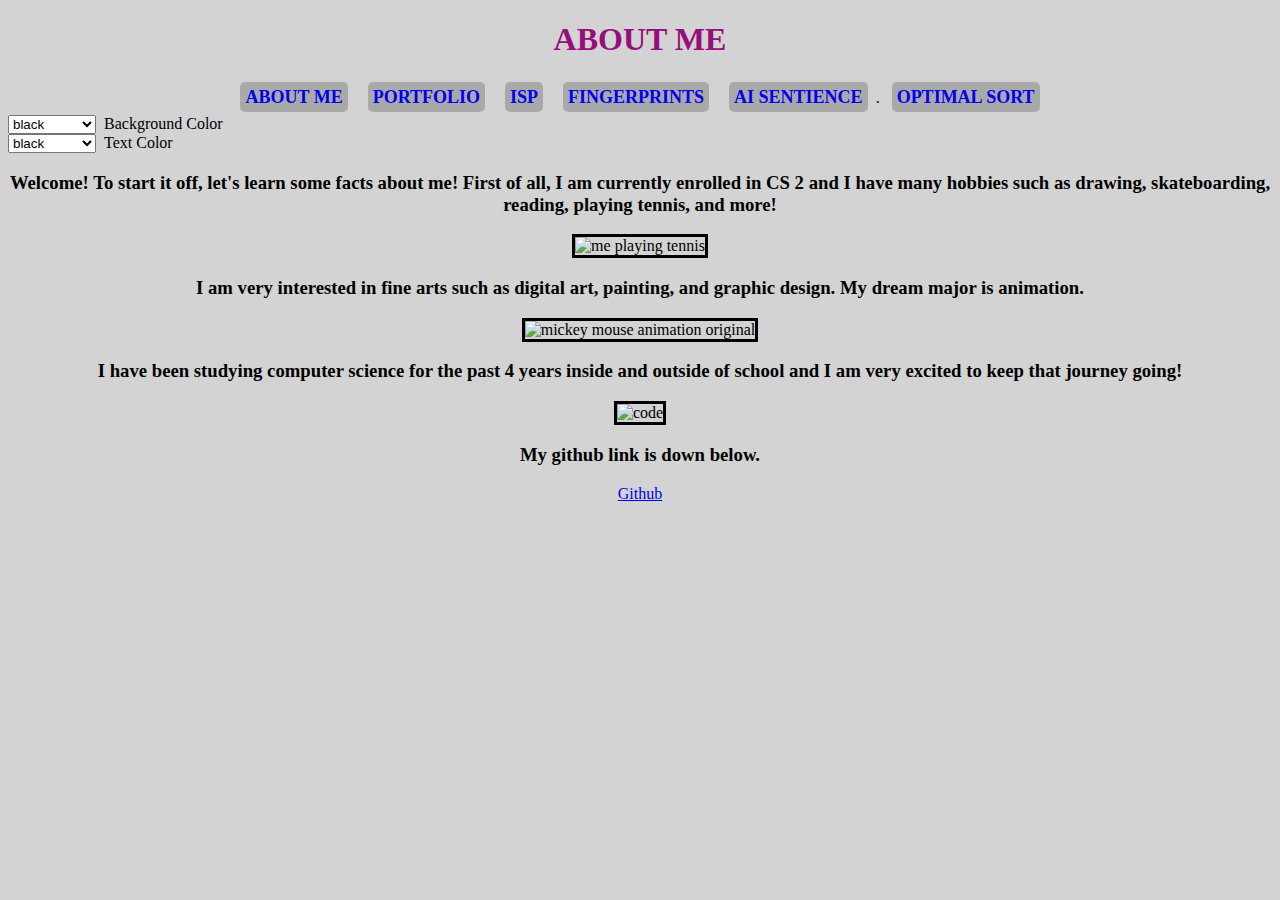
==== index.html @ 27ff57e9 "modified:   CS-II/Essays/AI Sentience.html 	modified:   CS-II/Essays/fingerprints.html 	modified:   " ====
<!DOCTYPE html>
<html>
  <head>
    <link rel="stylesheet" href="CS-II/style.css"/>
    <body>
      <header>
	<h1>About Me</h1>
      </header>
      <div style="padding: 7px">
	<a href="index.html" class='navBar'>ABOUT ME</a>
	&nbsp; &nbsp;
	<a href="CS-II/portfolioreal.html" class='navBar'>PORTFOLIO</a>
	&nbsp; &nbsp;
	<a href="CS-II/isp.html" class='navBar'>ISP</a>
	&nbsp; &nbsp;
	<a href="CS-II/Essays/fingerprints.html" class='navBar'>FINGERPRINTS</a>
	&nbsp; &nbsp;
	<a href="CS-II/Essays/AI Sentience.html" class='navBar'>AI SENTIENCE</a>
	&nbsp;. &nbsp;
	<a href="CS-II/Projects/Optimal Sort.html" class='navBar'>OPTIMAL SORT</a> 
      </div>

      <select name="clr" onchange="document.bgColor=this.options[this.selectedIndex].value" size="1">
	<br>
	<option value="black">black
	<option value="orange">orange
	<option value="flamingred">fuschia
	<option value="lightyellow">light yellow
	<option value="green">green
	<option value="cyan">cyan
	<option value="yellow">yellow
	<option value="red">red
	<option value="white">white</option>
      </select>&nbsp;&nbsp;Background Color

      <br>
      <select name="clr" onchange="document.fgColor=this.options[this.selectedIndex].value" size="1">
	<br>
	<option value="black">black
	<option value="orange">orange
	<option value="flamingred">fuschia
	<option value="lightyellow">light yellow
	<option value="cyan">cyan
	<option value="yellow">yellow
	<option value="red">red
	<option value="white">white</option>
	</select>&nbsp;&nbsp;Text Color

      <main>
	<h3>Welcome! To start it off, let's learn some facts about me! First of all, I am currently enrolled in CS 2 and I have many hobbies such as drawing, skateboarding, reading, playing tennis, and more!</h3>
	<img src="https://i.postimg.cc/NjpTtH2z/IMG-1848.jpg" alt="me playing tennis">               
	<h3>I am very interested in fine arts such as digital art, painting, and graphic design. My dream major is animation.</h3>
	<img src="https://i.postimg.cc/1RFPprvp/KGQs-XWz-Vse-Mbv-SNn8-SW-Fu-T-1200-80.jpg" alt="mickey mouse animation original">
	<h3>I have been studying computer science for the past 4 years inside and outside of school and I am very excited to keep that journey going!</h3>
	<img src="https://i.postimg.cc/vmjFn49q/dreamstime-l-124110584.jpg" alt="code">
<h3>My github link is down below.</h3>
	<a href="https://github.com/tejasvig12/Digital-Portfolio.git">Github</a>
    </body>
    </html>
---- CS-II/style.css ----
body {
    background-color: lightgray;
    font-family: Times New Roman;
    font-size: 12pt;
}
main {
    text-align: center;
}
div.essay{
    text-align: justify;
}
main.essay {
    padding-left: 12.5vw;
    padding-right: 12.5vw
}
h1 {
    color: #980C7C;
    text-transform: uppercase;
    text-align: center;
}
.navBar {
    font-size: 18px;
    background-color: darkgray;
    padding: 5px;
    width: 100px;
    text-transform: uppercase;
    font-weight: bold;
    border-radius: 5px;
    text-decoration: none;
}
.navBar:hover{
    background-color: lightgray;
}
div {
    text-align: center;
}
img {
    width: 600px;
    border: 3px solid black;
    text-align: center;
}
p {
    line-height: 2;
}
h3 {
    text-align: center;
}
h2 {
    text-align: center;
}
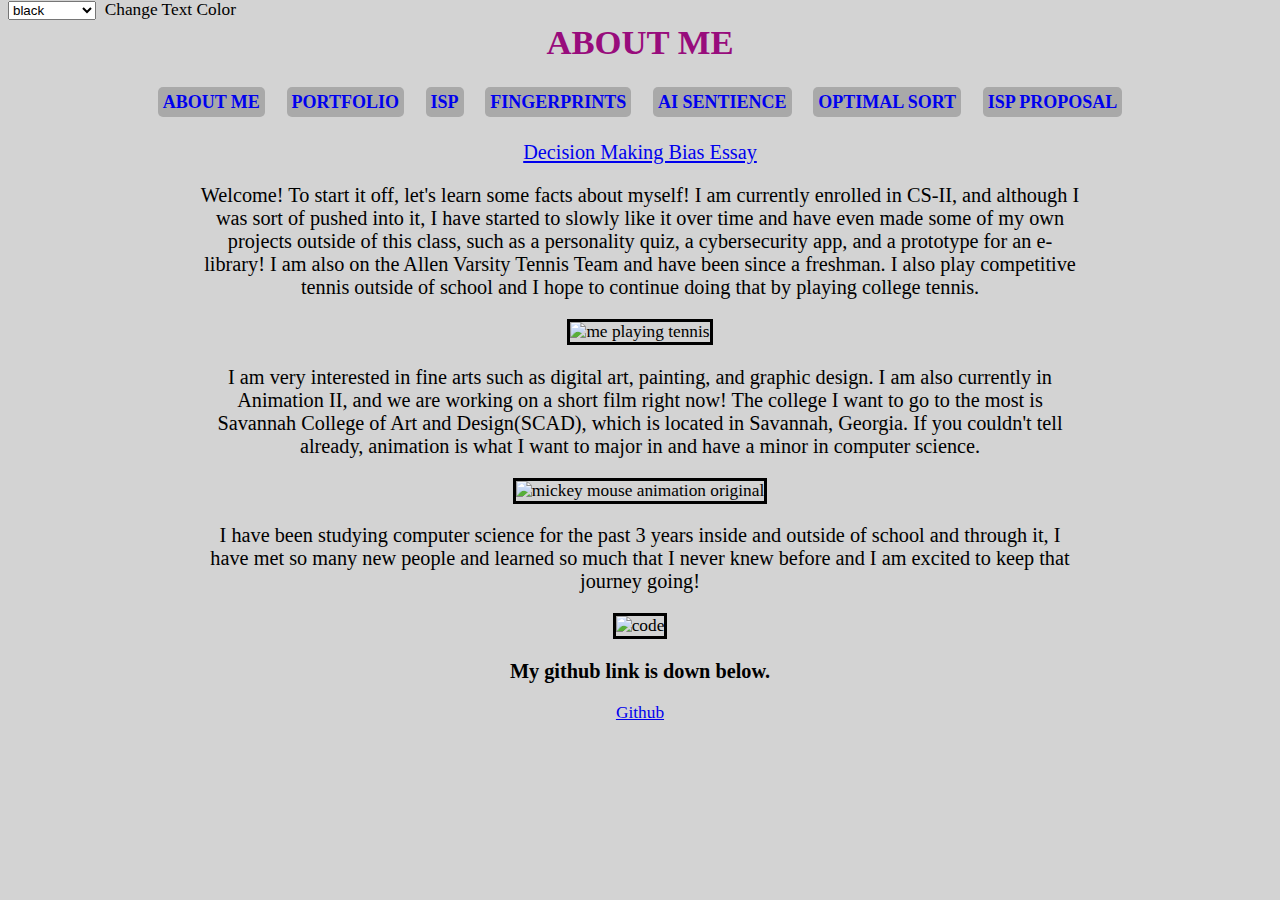
==== commit af1b64f9: "modified:   CS-II/Digital Portfolio 	modified:   CS-II/Projects/Business Plan/considered.html 	modif" ====
--- a/index.html
+++ b/index.html
@@ -16,24 +16,12 @@
 	<a href="CS-II/Essays/fingerprints.html" class='navBar'>FINGERPRINTS</a>
 	&nbsp; &nbsp;
 	<a href="CS-II/Essays/AI Sentience.html" class='navBar'>AI SENTIENCE</a>
-	&nbsp;. &nbsp;
-	<a href="CS-II/Projects/Optimal Sort.html" class='navBar'>OPTIMAL SORT</a> 
+	&nbsp; &nbsp;
+	<a href="CS-II/Projects/Optimal Sort.html" class='navBar'>OPTIMAL SORT</a>
+	&nbsp; &nbsp;
+	<a href="CS-II/Projects/Business Plan/index.html" class='navBar'>ISP Proposal</a>
       </div>
-
-      <select name="clr" onchange="document.bgColor=this.options[this.selectedIndex].value" size="1">
-	<br>
-	<option value="black">black
-	<option value="orange">orange
-	<option value="flamingred">fuschia
-	<option value="lightyellow">light yellow
-	<option value="green">green
-	<option value="cyan">cyan
-	<option value="yellow">yellow
-	<option value="red">red
-	<option value="white">white</option>
-      </select>&nbsp;&nbsp;Background Color
-
-      <br>
+<div style="position: absolute; top: 0;">
       <select name="clr" onchange="document.fgColor=this.options[this.selectedIndex].value" size="1">
 	<br>
 	<option value="black">black
@@ -44,16 +32,19 @@
 	<option value="yellow">yellow
 	<option value="red">red
 	<option value="white">white</option>
-	</select>&nbsp;&nbsp;Text Color
-
-      <main>
-	<h3>Welcome! To start it off, let's learn some facts about me! First of all, I am currently enrolled in CS 2 and I have many hobbies such as drawing, skateboarding, reading, playing tennis, and more!</h3>
+	</select>&nbsp;&nbsp;Change Text Color
+</div>
+<div class="index">
+  <main class="essay">
+    <h3 class="hi"><a href="CS-II/Essays/Decision Making.html">Decision Making Bias Essay</a> </h3>
+	<h3 class="hi">Welcome! To start it off, let's learn some facts about myself! I am currently enrolled in CS-II, and although I was sort of pushed into it, I have started to slowly like it over time and have even made some of my own projects outside of this class, such as a personality quiz, a cybersecurity app, and a prototype for an e-library! I am also on the Allen Varsity Tennis Team and have been since a freshman. I also play competitive tennis outside of school and I hope to continue doing that by playing college tennis. </h3>
 	<img src="https://i.postimg.cc/NjpTtH2z/IMG-1848.jpg" alt="me playing tennis">               
-	<h3>I am very interested in fine arts such as digital art, painting, and graphic design. My dream major is animation.</h3>
+	<h3 class="hi">I am very interested in fine arts such as digital art, painting, and graphic design. I am also currently in Animation II, and we are working on a short film right now! The college I want to go to the most is Savannah College of Art and Design(SCAD), which is located in Savannah, Georgia. If you couldn't tell already, animation is what I want to major in and have a minor in computer science.</h3>
 	<img src="https://i.postimg.cc/1RFPprvp/KGQs-XWz-Vse-Mbv-SNn8-SW-Fu-T-1200-80.jpg" alt="mickey mouse animation original">
-	<h3>I have been studying computer science for the past 4 years inside and outside of school and I am very excited to keep that journey going!</h3>
+	<h3 class="hi">I have been studying computer science for the past 3 years inside and outside of school and through it, I have met so many new people and learned so much that I never knew before and I am excited to keep that journey going!</h3>
 	<img src="https://i.postimg.cc/vmjFn49q/dreamstime-l-124110584.jpg" alt="code">
 <h3>My github link is down below.</h3>
-	<a href="https://github.com/tejasvig12/Digital-Portfolio.git">Github</a>
+<a href="https://github.com/tejasvig12/Digital-Portfolio.git">Github</a>
+</div>
     </body>
     </html>
--- a/CS-II/style.css
+++ b/CS-II/style.css
@@ -2,18 +2,26 @@
 
 body {
     background-color: lightgray;
-    font-family: Times New Roman;
-    font-size: 12pt;
+    font-family: Tahoma;
+    font-size: 13pt;
 }
 main {
     text-align: center;
 }
 div.essay{
     text-align: justify;
+    line-height: 2;
+    text-indent: 60px;
+}
+div.main {
+    text-align: justify;
 }
 main.essay {
-    padding-left: 12.5vw;
-    padding-right: 12.5vw
+    padding-left: 15.0vw;
+    padding-right: 15.0vw;
+}
+h3.hi {
+    font-weight: normal;
 }
 h1 {
     color: #980C7C;
@@ -46,7 +54,9 @@
 }
 h3 {
     text-align: center;
+    font-weight: bold;
 }
 h2 {
     text-align: center;
+    font-weight: normal;
 }
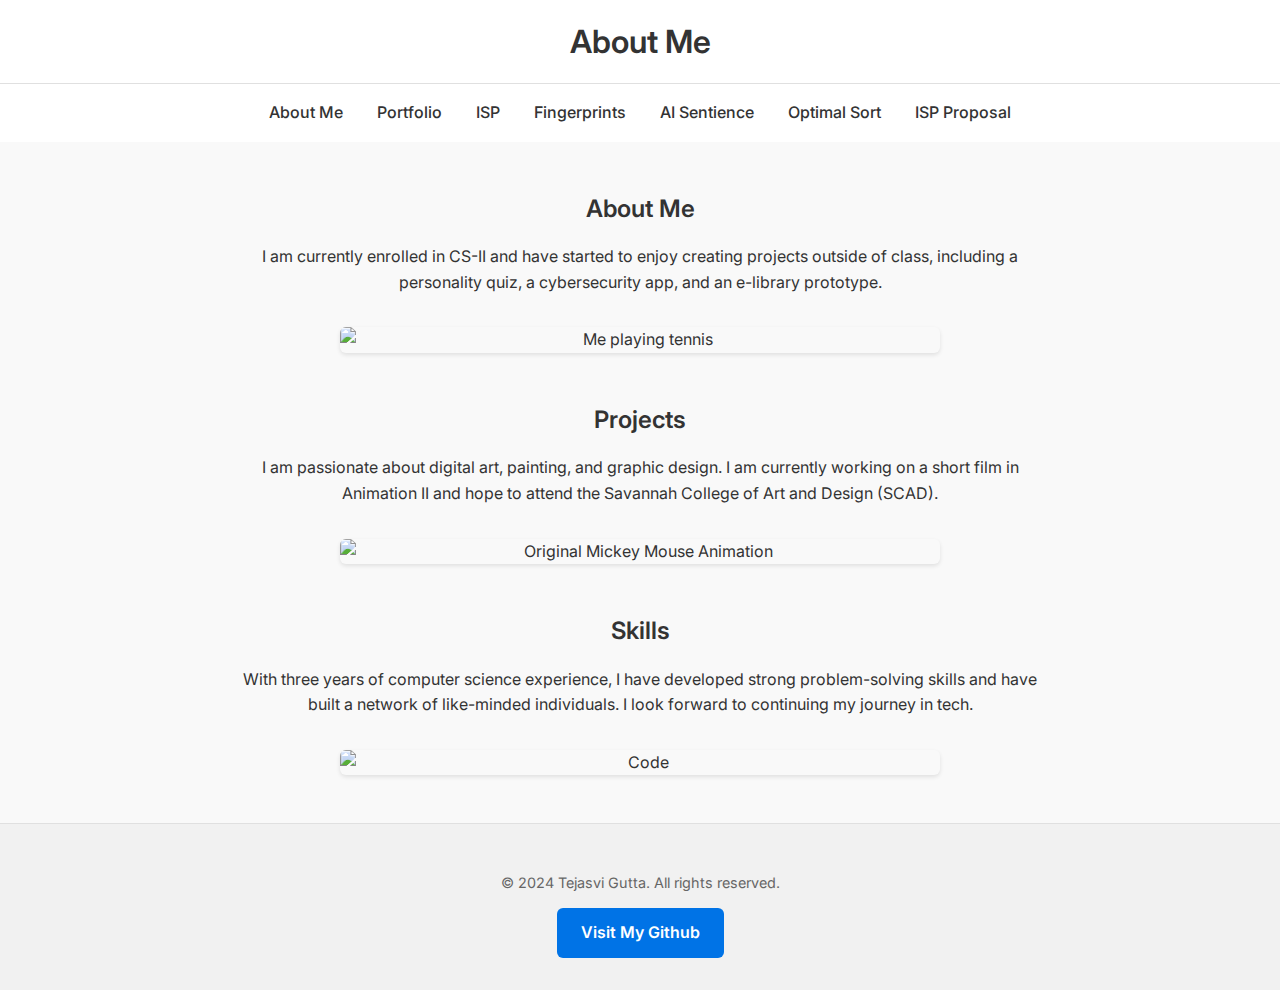
==== commit 44823eea: "updated" ====
--- a/index.html
+++ b/index.html
@@ -1,50 +1,199 @@
 <!DOCTYPE html>
-<html>
-  <head>
-    <link rel="stylesheet" href="CS-II/style.css"/>
-    <body>
-      <header>
-	<h1>About Me</h1>
-      </header>
-      <div style="padding: 7px">
-	<a href="index.html" class='navBar'>ABOUT ME</a>
-	&nbsp; &nbsp;
-	<a href="CS-II/portfolioreal.html" class='navBar'>PORTFOLIO</a>
-	&nbsp; &nbsp;
-	<a href="CS-II/isp.html" class='navBar'>ISP</a>
-	&nbsp; &nbsp;
-	<a href="CS-II/Essays/fingerprints.html" class='navBar'>FINGERPRINTS</a>
-	&nbsp; &nbsp;
-	<a href="CS-II/Essays/AI Sentience.html" class='navBar'>AI SENTIENCE</a>
-	&nbsp; &nbsp;
-	<a href="CS-II/Projects/Optimal Sort.html" class='navBar'>OPTIMAL SORT</a>
-	&nbsp; &nbsp;
-	<a href="CS-II/Projects/Business Plan/index.html" class='navBar'>ISP Proposal</a>
-      </div>
-<div style="position: absolute; top: 0;">
-      <select name="clr" onchange="document.fgColor=this.options[this.selectedIndex].value" size="1">
-	<br>
-	<option value="black">black
-	<option value="orange">orange
-	<option value="flamingred">fuschia
-	<option value="lightyellow">light yellow
-	<option value="cyan">cyan
-	<option value="yellow">yellow
-	<option value="red">red
-	<option value="white">white</option>
-	</select>&nbsp;&nbsp;Change Text Color
-</div>
-<div class="index">
-  <main class="essay">
-    <h3 class="hi"><a href="CS-II/Essays/Decision Making.html">Decision Making Bias Essay</a> </h3>
-	<h3 class="hi">Welcome! To start it off, let's learn some facts about myself! I am currently enrolled in CS-II, and although I was sort of pushed into it, I have started to slowly like it over time and have even made some of my own projects outside of this class, such as a personality quiz, a cybersecurity app, and a prototype for an e-library! I am also on the Allen Varsity Tennis Team and have been since a freshman. I also play competitive tennis outside of school and I hope to continue doing that by playing college tennis. </h3>
-	<img src="https://i.postimg.cc/NjpTtH2z/IMG-1848.jpg" alt="me playing tennis">               
-	<h3 class="hi">I am very interested in fine arts such as digital art, painting, and graphic design. I am also currently in Animation II, and we are working on a short film right now! The college I want to go to the most is Savannah College of Art and Design(SCAD), which is located in Savannah, Georgia. If you couldn't tell already, animation is what I want to major in and have a minor in computer science.</h3>
-	<img src="https://i.postimg.cc/1RFPprvp/KGQs-XWz-Vse-Mbv-SNn8-SW-Fu-T-1200-80.jpg" alt="mickey mouse animation original">
-	<h3 class="hi">I have been studying computer science for the past 3 years inside and outside of school and through it, I have met so many new people and learned so much that I never knew before and I am excited to keep that journey going!</h3>
-	<img src="https://i.postimg.cc/vmjFn49q/dreamstime-l-124110584.jpg" alt="code">
-<h3>My github link is down below.</h3>
-<a href="https://github.com/tejasvig12/Digital-Portfolio.git">Github</a>
-</div>
-    </body>
-    </html>
+<html lang="en">
+<head>
+  <meta charset="UTF-8">
+  <meta name="viewport" content="width=device-width, initial-scale=1.0">
+  <title>About Me</title>
+  <link href="https://fonts.googleapis.com/css2?family=Inter:wght@400;600&display=swap" rel="stylesheet">
+  <style>
+    /* General Styles */
+    body {
+      font-family: 'Inter', sans-serif;
+      margin: 0;
+      padding: 0;
+      background: #f9f9f9;
+      color: #333;
+      scroll-behavior: smooth;
+      line-height: 1.6;
+    }
+
+    header {
+      background: white;
+      border-bottom: 1px solid #e0e0e0;
+      padding: 1rem 0;
+      position: sticky;
+      top: 0;
+      z-index: 1000;
+    }
+
+    header h1 {
+      font-size: 2rem;
+      font-weight: 600;
+      text-align: center;
+      margin: 0;
+    }
+
+    nav {
+      text-align: center;
+      padding: 1rem 0;
+      background: #ffffff;
+    }
+
+    nav a {
+      text-decoration: none;
+      color: #333;
+      margin: 0 15px;
+      font-size: 1rem;
+      font-weight: 500;
+      position: relative;
+      transition: color 0.3s ease;
+    }
+
+    nav a:hover {
+      color: #0073e6;
+    }
+
+    nav a:after {
+      content: "";
+      display: block;
+      height: 2px;
+      width: 0;
+      background: #0073e6;
+      transition: width 0.3s ease;
+      position: absolute;
+      bottom: -5px;
+      left: 0;
+    }
+
+    nav a:hover:after {
+      width: 100%;
+    }
+
+    section {
+      max-width: 800px;
+      margin: 3rem auto;
+      padding: 0 1rem;
+      text-align: center;
+    }
+
+    section h3 {
+      font-size: 1.5rem;
+      font-weight: 600;
+      margin-bottom: 1rem;
+    }
+
+    section p {
+      font-size: 1rem;
+      margin-bottom: 2rem;
+    }
+
+    section img {
+      display: block;
+      width: 100%;
+      max-width: 600px;
+      margin: 1.5rem auto;
+      border-radius: 6px;
+      box-shadow: 0 2px 4px rgba(0, 0, 0, 0.1);
+      opacity: 0;
+      transform: translateY(20px);
+      transition: opacity 0.6s ease-out, transform 0.6s ease-out;
+    }
+
+    section img.show {
+      opacity: 1;
+      transform: translateY(0);
+    }
+
+    .button-container {
+      margin: 2rem 0;
+      text-align: center;
+    }
+
+    footer {
+      text-align: center;
+      padding: 2rem 1rem;
+      background-color: #f1f1f1;
+      color: #666;
+      font-size: 0.9rem;
+      margin-top: 3rem;
+      border-top: 1px solid #e0e0e0;
+    }
+
+    footer a {
+      text-decoration: none;
+      padding: 0.75rem 1.5rem;
+      background-color: #0073e6;
+      color: white;
+      font-size: 1rem;
+      font-weight: 600;
+      border-radius: 6px;
+      transition: background-color 0.3s ease, transform 0.3s ease;
+      display: inline-block;
+    }
+
+    footer a:hover {
+      background-color: #005bb5;
+      transform: translateY(-2px);
+    }
+  </style>
+</head>
+<body>
+  <header>
+    <h1>About Me</h1>
+  </header>
+
+  <nav>
+    <a href="../index.html">About Me</a>
+      <a href="CS-II/portfolioreal.html">Portfolio</a>
+      <a href="CS-II/isp.html">ISP</a>
+      <a href="CS-II/Essays/fingerprints.html">Fingerprints</a>
+      <a href="CS-II/Essays/AI Sentience.html">AI Sentience</a>
+      <a href="CS-II/Projects/Optimal Sort.html">Optimal Sort</a>
+      <a href="CS-II/Projects/Business Plan/index.html">ISP Proposal</a>
+  </nav>
+
+  <section id="about">
+    <h3>About Me</h3>
+    <p>I am currently enrolled in CS-II and have started to enjoy creating projects outside of class, including a personality quiz, a cybersecurity app, and an e-library prototype.</p>
+    <img src="https://i.postimg.cc/NjpTtH2z/IMG-1848.jpg" alt="Me playing tennis">
+  </section>
+
+  <section id="projects">
+    <h3>Projects</h3>
+    <p>I am passionate about digital art, painting, and graphic design. I am currently working on a short film in Animation II and hope to attend the Savannah College of Art and Design (SCAD).</p>
+    <img src="https://i.postimg.cc/1RFPprvp/KGQs-XWz-Vse-Mbv-SNn8-SW-Fu-T-1200-80.jpg" alt="Original Mickey Mouse Animation">
+  </section>
+
+  <section id="skills">
+    <h3>Skills</h3>
+    <p>With three years of computer science experience, I have developed strong problem-solving skills and have built a network of like-minded individuals. I look forward to continuing my journey in tech.</p>
+    <img src="https://i.postimg.cc/vmjFn49q/dreamstime-l-124110584.jpg" alt="Code">
+  </section>
+
+  <footer>
+    <p>© 2024 Tejasvi Gutta. All rights reserved.</p>
+    <a href="https://github.com/tejasvig123/Digital-Portfolio.git">Visit My Github</a>
+  </footer>
+
+  <script>
+    // Reveal Elements on Scroll
+    const revealElements = document.querySelectorAll('section img');
+
+    const revealOnScroll = () => {
+      const triggerHeight = window.innerHeight * 0.9;
+      revealElements.forEach(element => {
+        const elementTop = element.getBoundingClientRect().top;
+        if (elementTop < triggerHeight) {
+          element.classList.add('show');
+        }
+      });
+    };
+
+    window.addEventListener('scroll', revealOnScroll);
+
+    // Trigger the scroll animation on page load
+    revealOnScroll();
+  </script>
+</body>
+</html>
+
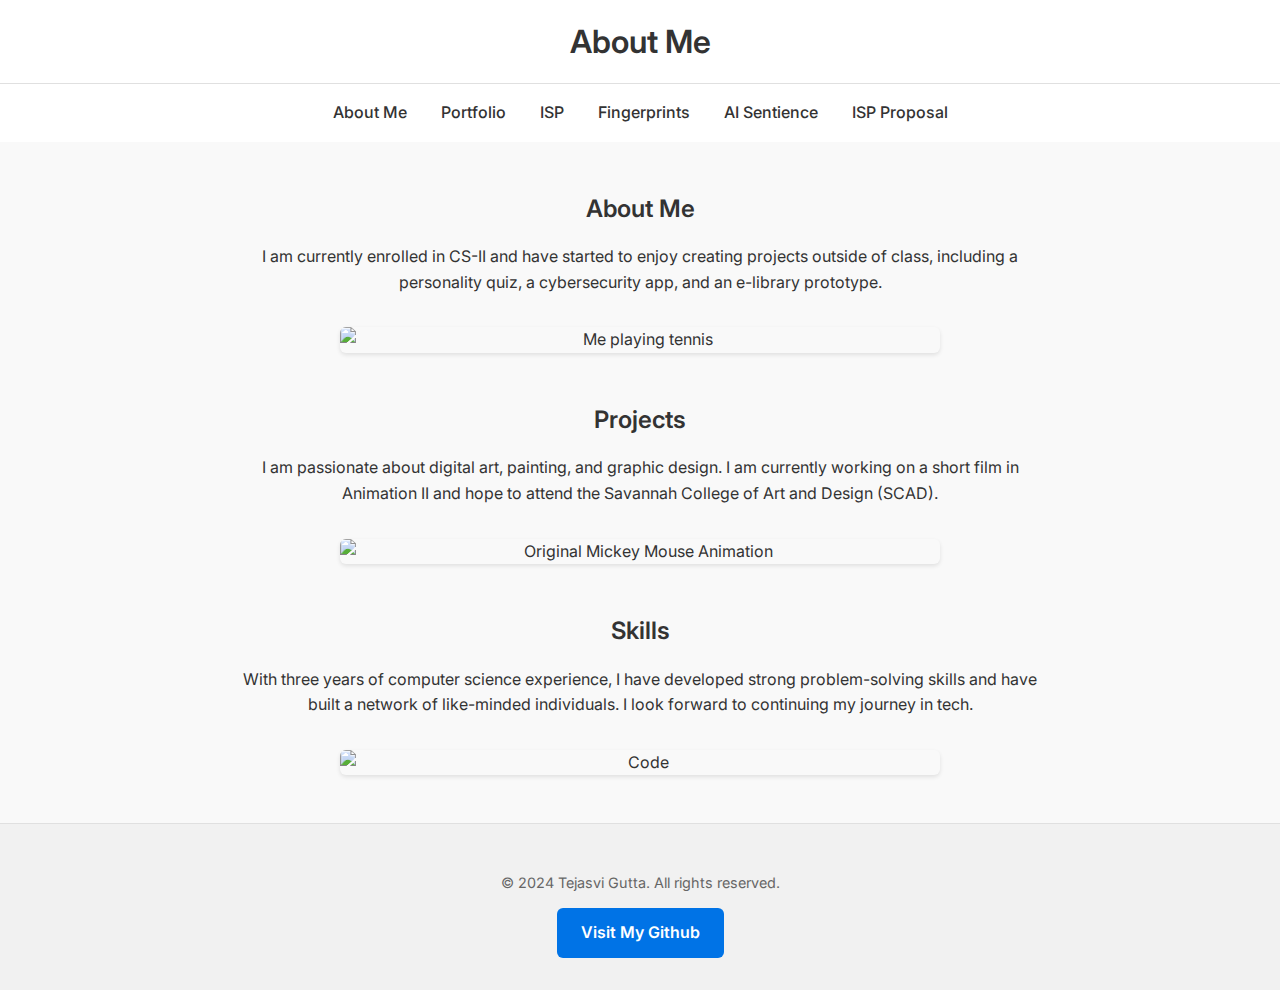
==== commit b30b36b3: "deleted optimal sort" ====
--- a/index.html
+++ b/index.html
@@ -148,7 +148,6 @@
       <a href="CS-II/isp.html">ISP</a>
       <a href="CS-II/Essays/fingerprints.html">Fingerprints</a>
       <a href="CS-II/Essays/AI Sentience.html">AI Sentience</a>
-      <a href="CS-II/Projects/Optimal Sort.html">Optimal Sort</a>
       <a href="CS-II/Projects/Business Plan/index.html">ISP Proposal</a>
   </nav>
 
